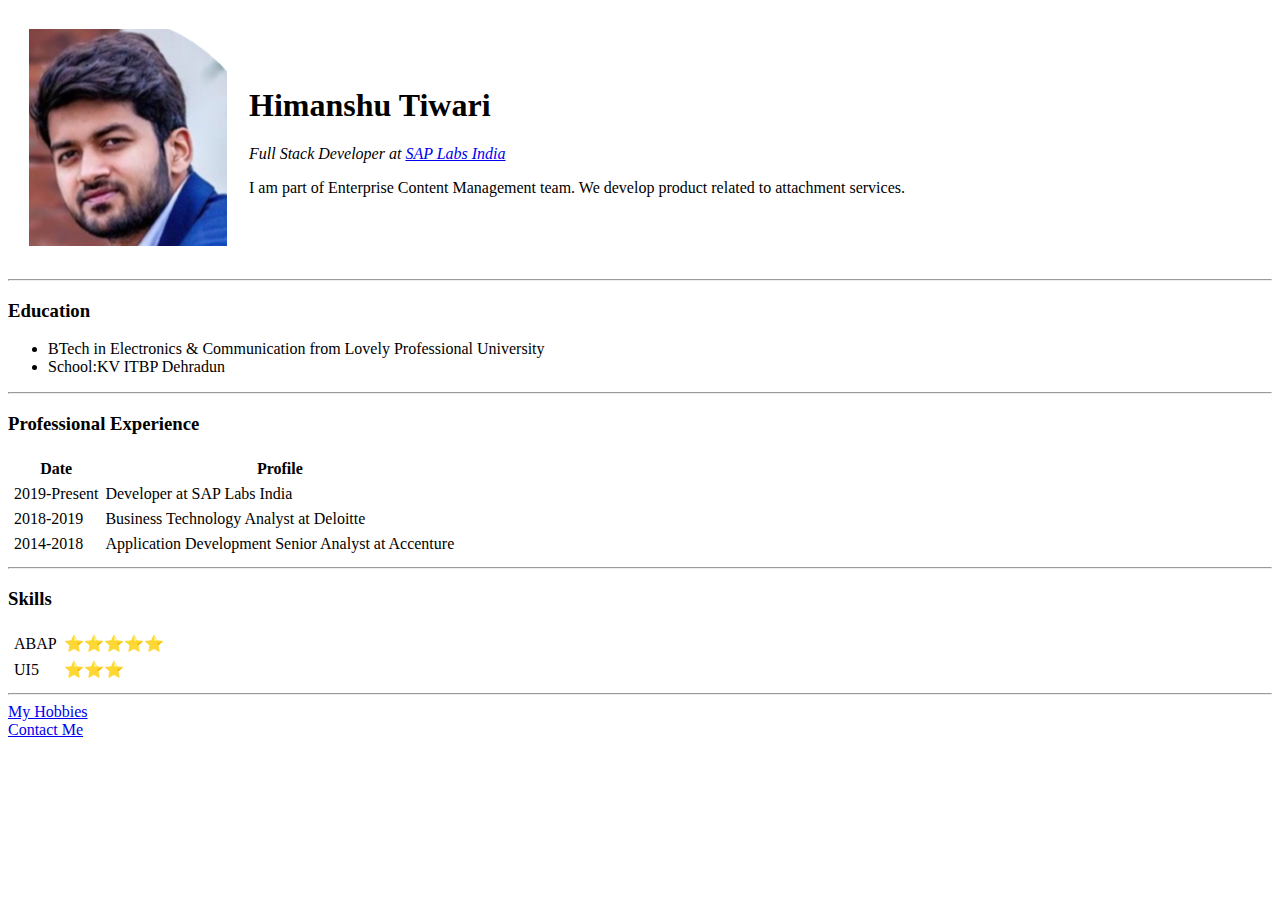
==== index.html @ e570da9e "Add Initial cv  Website page" ====
<!DOCTYPE html>
<html lang="en" dir="ltr">

<head>
  <meta charset="utf-8">
  <title>Himanshu Personal Site</title>
</head>

<body>
  <table cellspacing = 20>
    <tr>
      <td>
        <img src="image.png" alt="Himanshu Tiwari">
      </td>
      <td>
        <h1>Himanshu Tiwari</h1>
        <p><em>Full Stack Developer at <st><a href="https://www.sap.com">SAP Labs India</a></st></em></p>
        <p>I am part of Enterprise Content Management team. We develop product related to attachment services.</p>
      </td>
    </tr>
  </table>

<hr />
  <h3>Education</h3>
  <ul>
    <li>
      BTech in Electronics & Communication from Lovely Professional University
    </li>
    <li>
      School:KV ITBP Dehradun
    </li>
  </ul>
  <hr />
  <h3>Professional Experience</h3>
  <table CELLSPACING = "5">

        <thead>
      <tr>
        <th>
          Date
        </th>
        <th>
          Profile
        </th>
      </tr>
    </thead>
    <tr>
      <td>
        2019-Present
      </td>
      <td>
        Developer at SAP Labs India
      </td>
    </tr>
    <tr>
      <td>
        2018-2019
      </td>
      <td>
        Business Technology Analyst at Deloitte
      </td>
    </tr>
    <tr>
      <td>
        2014-2018
      </td>
      <td>
        Application Development Senior Analyst at Accenture
      </td>

    </tr>

  </table>
<hr />

  <h3>Skills</h3>
  <table CELLSPACING = "5">
<tr>
  <td>
    ABAP
    </td>
    <td>
      ⭐️⭐️⭐️⭐️⭐️
      </td>
  </tr>
  <tr>
    <td>
      UI5
      </td>
      <td>
        ⭐️⭐️⭐️
        </td>
    </tr>
  </table>
  <hr />
  <a href="hobbies.html">My Hobbies</a><br />
  <a href="contact.html">Contact Me</a><br />
</body>

</html>
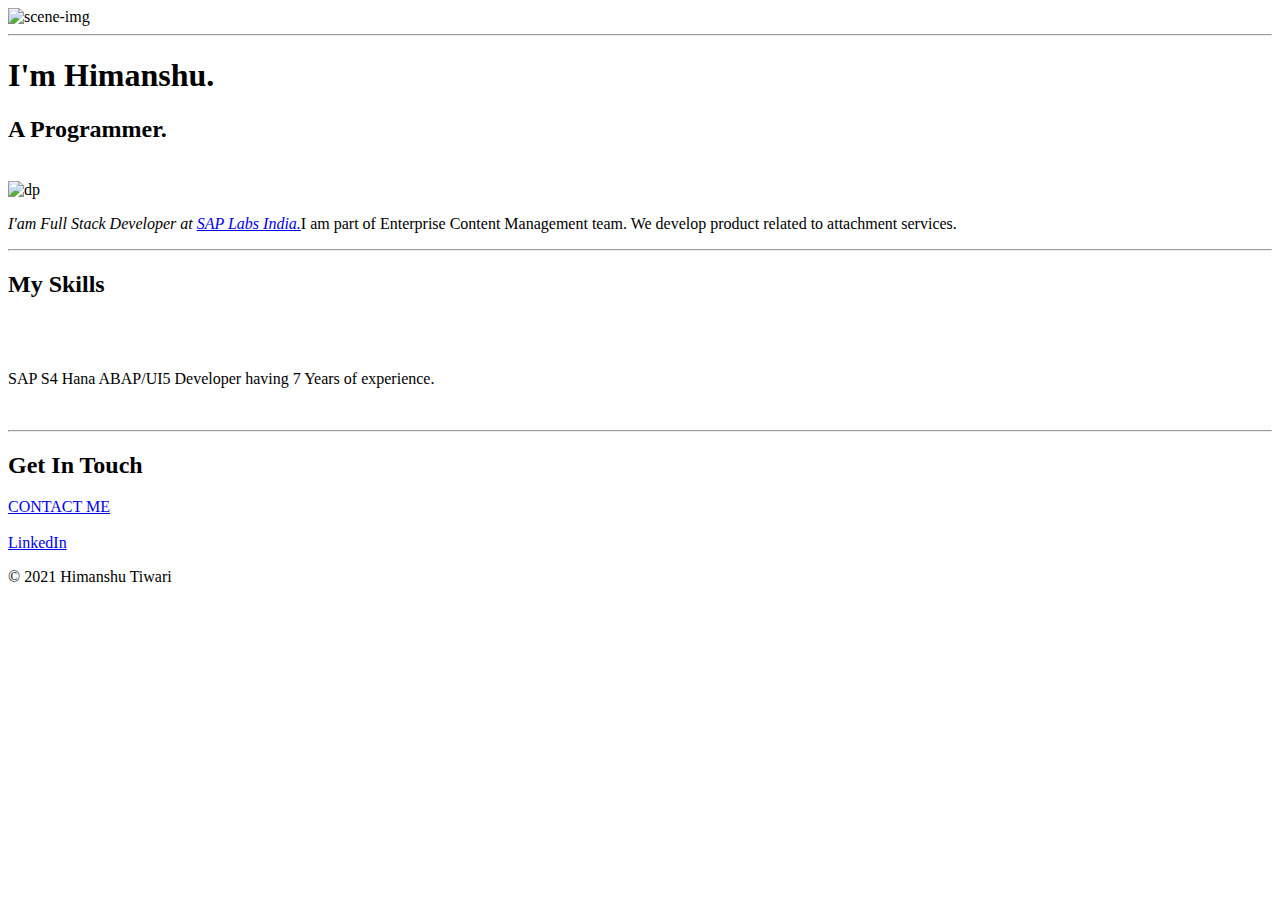
==== commit 09c8d24a: "Add files via upload" ====
--- a/index.html
+++ b/index.html
@@ -3,98 +3,58 @@
 
 <head>
   <meta charset="utf-8">
-  <title>Himanshu Personal Site</title>
+  <title>Himanshu Tiwari</title>
+  <link rel="stylesheet" href="css/styles.css">
+  <link rel="icon" href="favicon.ico">
+  <link rel="preconnect" href="https://fonts.gstatic.com">
+  <link href="https://fonts.googleapis.com/css2?family=Merriweather:ital,wght@0,300;1,400&family=Montserrat:wght@100&family=Sacramento&display=swap" rel="stylesheet">
+  <link rel="preconnect" href="https://fonts.gstatic.com">
+  <link href="https://fonts.googleapis.com/css2?family=Merriweather+Sans&display=swap" rel="stylesheet">
 </head>
 
 <body>
-  <table cellspacing = 20>
-    <tr>
-      <td>
-        <img src="image.png" alt="Himanshu Tiwari">
-      </td>
-      <td>
-        <h1>Himanshu Tiwari</h1>
-        <p><em>Full Stack Developer at <st><a href="https://www.sap.com">SAP Labs India</a></st></em></p>
-        <p>I am part of Enterprise Content Management team. We develop product related to attachment services.</p>
-      </td>
-    </tr>
-  </table>
+  <div class="top-container">
+    <img class="scene" src="images/scene.jpeg" alt="scene-img">
+    <hr>
+    <h1>I'm Himanshu.</h1>
+    <h2> A Programmer.</h2>
 
-<hr />
-  <h3>Education</h3>
-  <ul>
-    <li>
-      BTech in Electronics & Communication from Lovely Professional University
-    </li>
-    <li>
-      School:KV ITBP Dehradun
-    </li>
-  </ul>
-  <hr />
-  <h3>Professional Experience</h3>
-  <table CELLSPACING = "5">
+    <br />
+  </div>
 
-        <thead>
-      <tr>
-        <th>
-          Date
-        </th>
-        <th>
-          Profile
-        </th>
-      </tr>
-    </thead>
-    <tr>
-      <td>
-        2019-Present
-      </td>
-      <td>
-        Developer at SAP Labs India
-      </td>
-    </tr>
-    <tr>
-      <td>
-        2018-2019
-      </td>
-      <td>
-        Business Technology Analyst at Deloitte
-      </td>
-    </tr>
-    <tr>
-      <td>
-        2014-2018
-      </td>
-      <td>
-        Application Development Senior Analyst at Accenture
-      </td>
+  <div class="middle-container">
+    <div class="profile">
+      <img class="dp" src="images/image.png" alt="dp">
+      <p><em>I'am Full Stack Developer at <st><a href="https://www.sap.com">SAP Labs India.</a></st></em>I am part of Enterprise Content Management team. We develop product related to attachment services.</p>
+    </div>
+    <hr>
+    <div class="skills">
+      <h2>My Skills</h2>
+      <div class="skill-row">
+        <img class="" src="" alt="">
 
-    </tr>
+      </div>
+      <div class="skill-row">
+        <img class="s4hana" src="images/s4hana.png" alt="">
+        <p>
+          SAP S4 Hana ABAP/UI5 Developer having 7 Years of experience.
+          </p>
+      </div>
+    </div>
+    <br>
+    <hr>
+    <div class="contact-me">
+      <h2>Get In Touch</h2>
+      <a class="btn" href="mailto:himanshu09tiwari@gmail.com">CONTACT ME</a>
+    </div>
+  </div>
+ <br>
 
-  </table>
-<hr />
+  <div class="bottom-container">
+    <a class="footer-link" href="http://www.linkedin.com/in/himanshu-tiwari-7333b778">LinkedIn</a>
+    <p class="copyright">© 2021 Himanshu Tiwari</p>
+  </div>
 
-  <h3>Skills</h3>
-  <table CELLSPACING = "5">
-<tr>
-  <td>
-    ABAP
-    </td>
-    <td>
-      ⭐️⭐️⭐️⭐️⭐️
-      </td>
-  </tr>
-  <tr>
-    <td>
-      UI5
-      </td>
-      <td>
-        ⭐️⭐️⭐️
-        </td>
-    </tr>
-  </table>
-  <hr />
-  <a href="hobbies.html">My Hobbies</a><br />
-  <a href="contact.html">Contact Me</a><br />
 </body>
 
 </html>
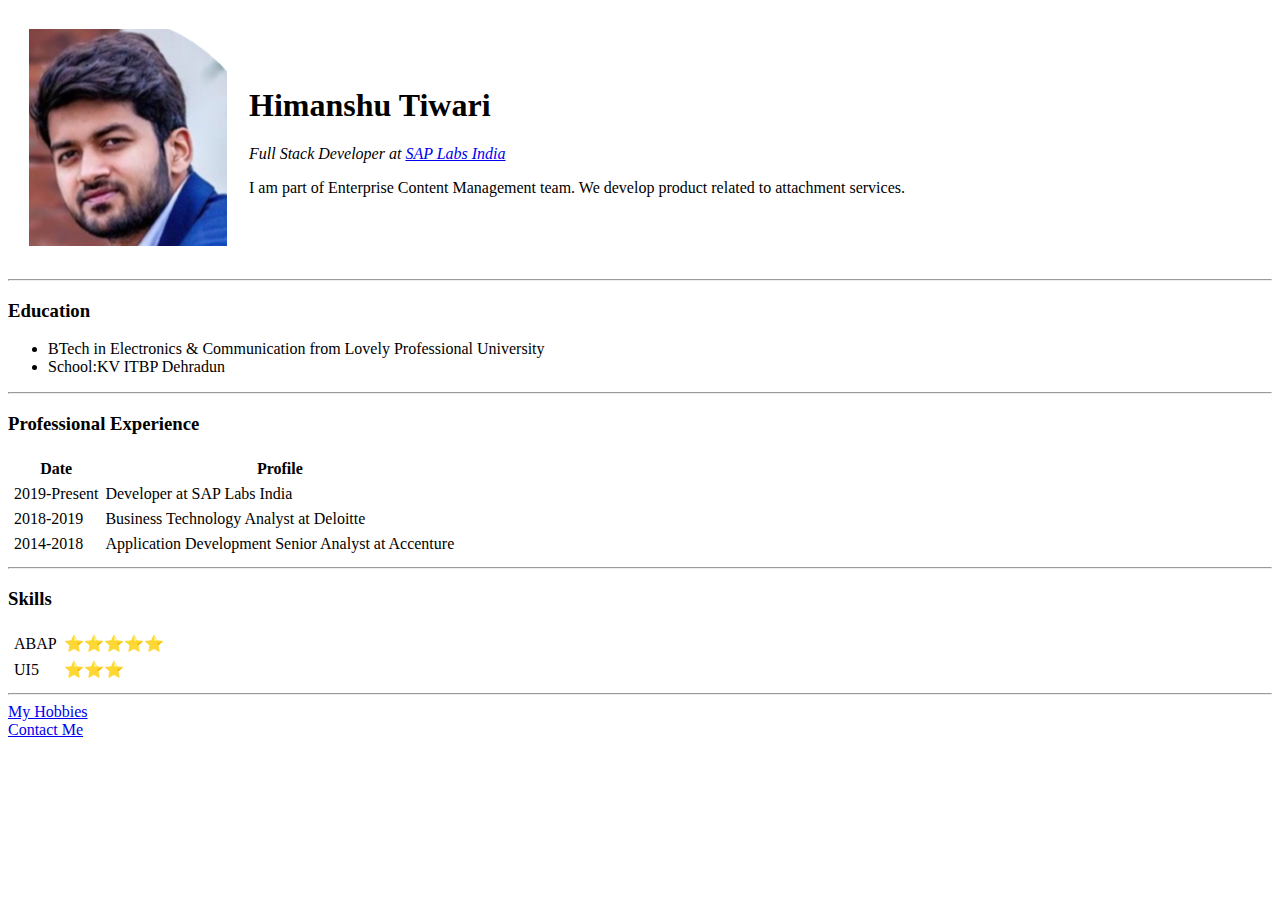
==== commit 81097ec6: "Add files via upload" ====
--- a/index.html
+++ b/index.html
@@ -3,58 +3,100 @@
 
 <head>
   <meta charset="utf-8">
-  <title>Himanshu Tiwari</title>
+  <title>Himanshu Personal Site</title>
   <link rel="stylesheet" href="css/styles.css">
-  <link rel="icon" href="favicon.ico">
-  <link rel="preconnect" href="https://fonts.gstatic.com">
-  <link href="https://fonts.googleapis.com/css2?family=Merriweather:ital,wght@0,300;1,400&family=Montserrat:wght@100&family=Sacramento&display=swap" rel="stylesheet">
-  <link rel="preconnect" href="https://fonts.gstatic.com">
-  <link href="https://fonts.googleapis.com/css2?family=Merriweather+Sans&display=swap" rel="stylesheet">
+
 </head>
 
 <body>
-  <div class="top-container">
-    <img class="scene" src="images/scene.jpeg" alt="scene-img">
-    <hr>
-    <h1>I'm Himanshu.</h1>
-    <h2> A Programmer.</h2>
+  <table cellspacing=20>
+    <tr>
+      <td>
+        <img class="first" src="image.png" alt="Himanshu Tiwari">
+      </td>
+      <td>
+        <h1 id="heading">Himanshu Tiwari</h1>
+        <p><em>Full Stack Developer at <st><a href="https://www.sap.com">SAP Labs India</a></st></em></p>
+        <p>I am part of Enterprise Content Management team. We develop product related to attachment services.</p>
+      </td>
+    </tr>
+  </table>
 
-    <br />
-  </div>
+  <hr />
+  <h3>Education</h3>
+  <ul>
+    <li>
+      BTech in Electronics & Communication from Lovely Professional University
+    </li>
+    <li>
+      School:KV ITBP Dehradun
+    </li>
+  </ul>
+  <hr />
+  <h3>Professional Experience</h3>
+  <table CELLSPACING="5">
 
-  <div class="middle-container">
-    <div class="profile">
-      <img class="dp" src="images/image.png" alt="dp">
-      <p><em>I'am Full Stack Developer at <st><a href="https://www.sap.com">SAP Labs India.</a></st></em>I am part of Enterprise Content Management team. We develop product related to attachment services.</p>
-    </div>
-    <hr>
-    <div class="skills">
-      <h2>My Skills</h2>
-      <div class="skill-row">
-        <img class="" src="" alt="">
+    <thead>
+      <tr>
+        <th>
+          Date
+        </th>
+        <th>
+          Profile
+        </th>
+      </tr>
+    </thead>
+    <tr>
+      <td>
+        2019-Present
+      </td>
+      <td>
+        Developer at SAP Labs India
+      </td>
+    </tr>
+    <tr>
+      <td>
+        2018-2019
+      </td>
+      <td>
+        Business Technology Analyst at Deloitte
+      </td>
+    </tr>
+    <tr>
+      <td>
+        2014-2018
+      </td>
+      <td>
+        Application Development Senior Analyst at Accenture
+      </td>
 
-      </div>
-      <div class="skill-row">
-        <img class="s4hana" src="images/s4hana.png" alt="">
-        <p>
-          SAP S4 Hana ABAP/UI5 Developer having 7 Years of experience.
-          </p>
-      </div>
-    </div>
-    <br>
-    <hr>
-    <div class="contact-me">
-      <h2>Get In Touch</h2>
-      <a class="btn" href="mailto:himanshu09tiwari@gmail.com">CONTACT ME</a>
-    </div>
-  </div>
- <br>
+    </tr>
 
-  <div class="bottom-container">
-    <a class="footer-link" href="http://www.linkedin.com/in/himanshu-tiwari-7333b778">LinkedIn</a>
-    <p class="copyright">© 2021 Himanshu Tiwari</p>
-  </div>
+  </table>
+  <hr />
 
+  <h3>Skills</h3>
+  <table CELLSPACING="5">
+    <tr>
+      <td>
+        ABAP
+      </td>
+      <td>
+        ⭐️⭐️⭐️⭐️⭐️
+      </td>
+    </tr>
+    <tr>
+      <td>
+        UI5
+      </td>
+      <td>
+        ⭐️⭐️⭐️
+      </td>
+    </tr>
+  </table>
+  <hr />
+  <a href="hobbies.html">My Hobbies</a><br />
+  <a href="contact.html">Contact Me</a><br />
 </body>
 
 </html>
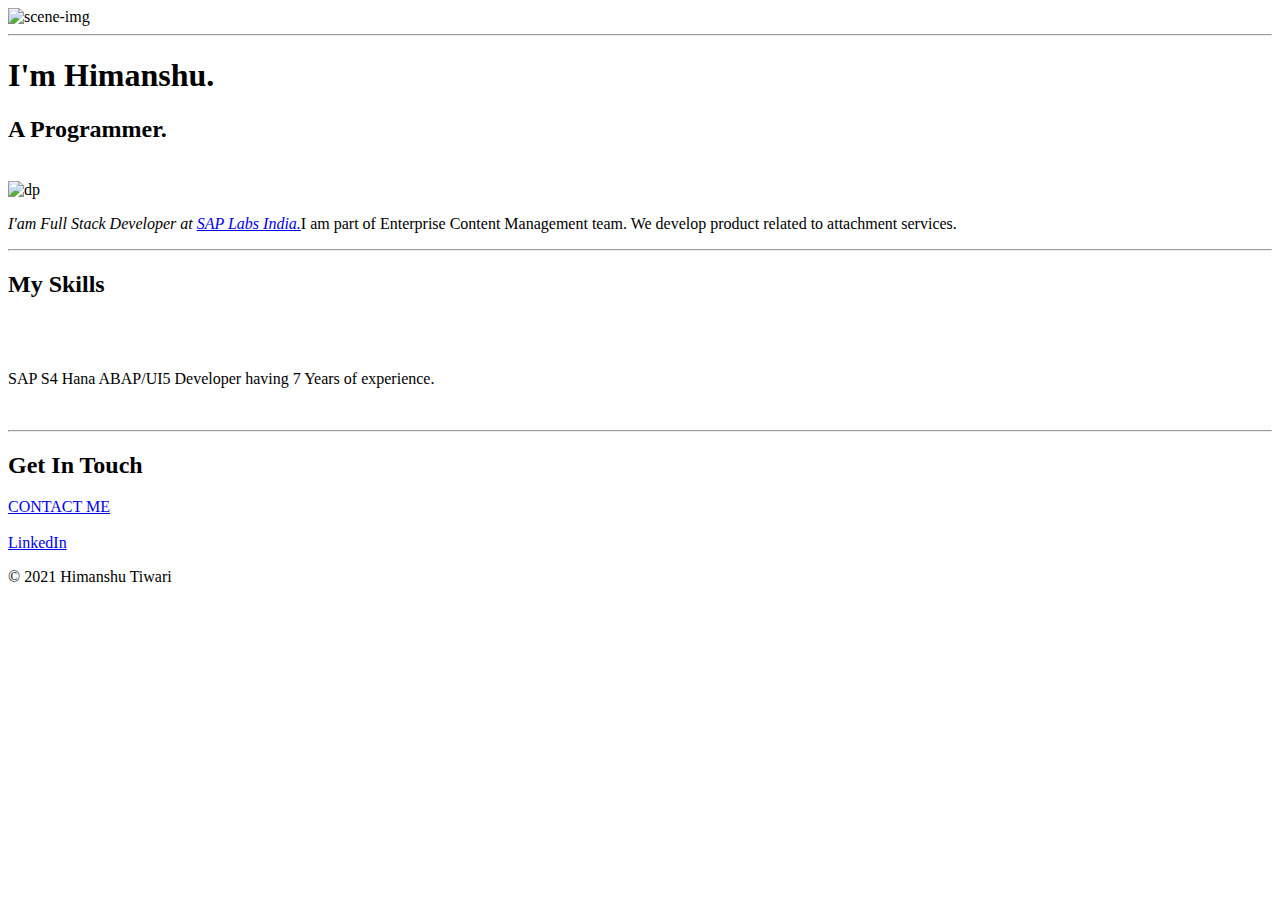
==== commit afadd34f: "Add files via upload" ====
--- a/index.html
+++ b/index.html
@@ -3,100 +3,58 @@
 
 <head>
   <meta charset="utf-8">
-  <title>Himanshu Personal Site</title>
+  <title>Himanshu Tiwari</title>
   <link rel="stylesheet" href="css/styles.css">
-
+  <link rel="icon" href="favicon.ico">
+  <link rel="preconnect" href="https://fonts.gstatic.com">
+  <link href="https://fonts.googleapis.com/css2?family=Merriweather:ital,wght@0,300;1,400&family=Montserrat:wght@100&family=Sacramento&display=swap" rel="stylesheet">
+  <link rel="preconnect" href="https://fonts.gstatic.com">
+  <link href="https://fonts.googleapis.com/css2?family=Merriweather+Sans&display=swap" rel="stylesheet">
 </head>
 
 <body>
-  <table cellspacing=20>
-    <tr>
-      <td>
-        <img class="first" src="image.png" alt="Himanshu Tiwari">
-      </td>
-      <td>
-        <h1 id="heading">Himanshu Tiwari</h1>
-        <p><em>Full Stack Developer at <st><a href="https://www.sap.com">SAP Labs India</a></st></em></p>
-        <p>I am part of Enterprise Content Management team. We develop product related to attachment services.</p>
-      </td>
-    </tr>
-  </table>
+  <div class="top-container">
+    <img class="scene" src="images/scene.jpeg" alt="scene-img">
+    <hr>
+    <h1>I'm Himanshu.</h1>
+    <h2> A Programmer.</h2>
 
-  <hr />
-  <h3>Education</h3>
-  <ul>
-    <li>
-      BTech in Electronics & Communication from Lovely Professional University
-    </li>
-    <li>
-      School:KV ITBP Dehradun
-    </li>
-  </ul>
-  <hr />
-  <h3>Professional Experience</h3>
-  <table CELLSPACING="5">
+    <br />
+  </div>
 
-    <thead>
-      <tr>
-        <th>
-          Date
-        </th>
-        <th>
-          Profile
-        </th>
-      </tr>
-    </thead>
-    <tr>
-      <td>
-        2019-Present
-      </td>
-      <td>
-        Developer at SAP Labs India
-      </td>
-    </tr>
-    <tr>
-      <td>
-        2018-2019
-      </td>
-      <td>
-        Business Technology Analyst at Deloitte
-      </td>
-    </tr>
-    <tr>
-      <td>
-        2014-2018
-      </td>
-      <td>
-        Application Development Senior Analyst at Accenture
-      </td>
+  <div class="middle-container">
+    <div class="profile">
+      <img class="dp" src="images/image.png" alt="dp">
+      <p><em>I'am Full Stack Developer at <st><a href="https://www.sap.com">SAP Labs India.</a></st></em>I am part of Enterprise Content Management team. We develop product related to attachment services.</p>
+    </div>
+    <hr>
+    <div class="skills">
+      <h2>My Skills</h2>
+      <div class="skill-row">
+        <img class="" src="" alt="">
 
-    </tr>
+      </div>
+      <div class="skill-row">
+        <img class="s4hana" src="images/s4hana.png" alt="">
+        <p>
+          SAP S4 Hana ABAP/UI5 Developer having 7 Years of experience.
+          </p>
+      </div>
+    </div>
+    <br>
+    <hr>
+    <div class="contact-me">
+      <h2>Get In Touch</h2>
+      <a class="btn" href="mailto:himanshu09tiwari@gmail.com">CONTACT ME</a>
+    </div>
+  </div>
+ <br>
 
-  </table>
-  <hr />
+  <div class="bottom-container">
+    <a class="footer-link" href="http://www.linkedin.com/in/himanshu-tiwari-7333b778">LinkedIn</a>
+    <p class="copyright">© 2021 Himanshu Tiwari</p>
+  </div>
 
-  <h3>Skills</h3>
-  <table CELLSPACING="5">
-    <tr>
-      <td>
-        ABAP
-      </td>
-      <td>
-        ⭐️⭐️⭐️⭐️⭐️
-      </td>
-    </tr>
-    <tr>
-      <td>
-        UI5
-      </td>
-      <td>
-        ⭐️⭐️⭐️
-      </td>
-    </tr>
-  </table>
-  <hr />
-  <a href="hobbies.html">My Hobbies</a><br />
-  <a href="contact.html">Contact Me</a><br />
 </body>
 
 </html>
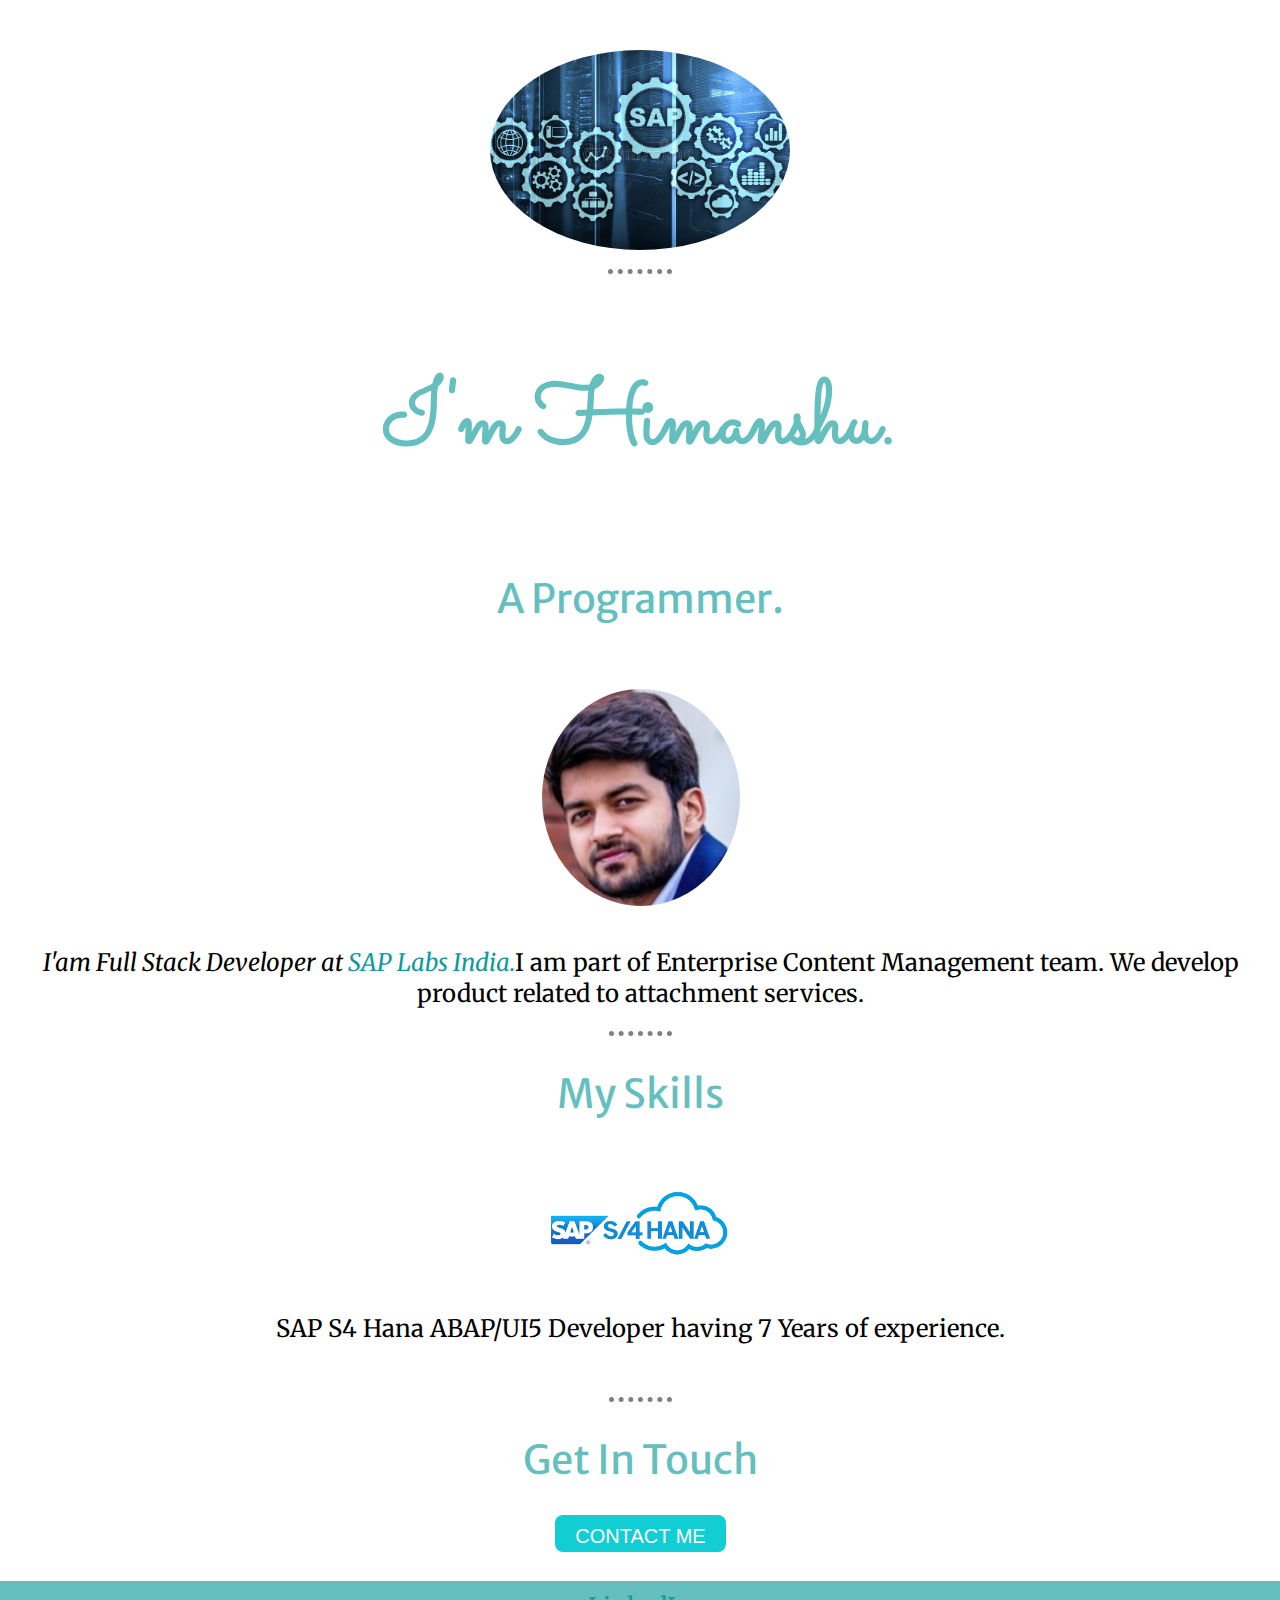
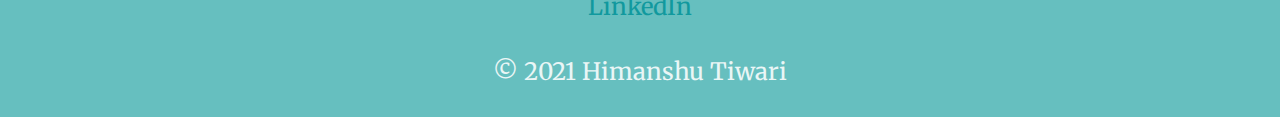
==== commit 5639f72c: "Update index.html" ====
--- a/index.html
+++ b/index.html
@@ -4,7 +4,7 @@
 <head>
   <meta charset="utf-8">
   <title>Himanshu Tiwari</title>
-  <link rel="stylesheet" href="css/styles.css">
+  <link rel="stylesheet" href="styles.css">
   <link rel="icon" href="favicon.ico">
   <link rel="preconnect" href="https://fonts.gstatic.com">
   <link href="https://fonts.googleapis.com/css2?family=Merriweather:ital,wght@0,300;1,400&family=Montserrat:wght@100&family=Sacramento&display=swap" rel="stylesheet">
@@ -14,7 +14,7 @@
 
 <body>
   <div class="top-container">
-    <img class="scene" src="images/scene.jpeg" alt="scene-img">
+    <img class="scene" src="scene.jpeg" alt="scene-img">
     <hr>
     <h1>I'm Himanshu.</h1>
     <h2> A Programmer.</h2>
@@ -24,7 +24,7 @@
 
   <div class="middle-container">
     <div class="profile">
-      <img class="dp" src="images/image.png" alt="dp">
+      <img class="dp" src="image.png" alt="dp">
       <p><em>I'am Full Stack Developer at <st><a href="https://www.sap.com">SAP Labs India.</a></st></em>I am part of Enterprise Content Management team. We develop product related to attachment services.</p>
     </div>
     <hr>
@@ -35,7 +35,7 @@
 
       </div>
       <div class="skill-row">
-        <img class="s4hana" src="images/s4hana.png" alt="">
+        <img class="s4hana" src="s4hana.png" alt="">
         <p>
           SAP S4 Hana ABAP/UI5 Developer having 7 Years of experience.
           </p>
--- a/styles.css
+++ b/styles.css
@@ -0,0 +1,117 @@
+div {
+  background-color: #E4F9F5;
+  background-color: white;
+}
+
+p {
+  margin-bottom: 0;
+  padding: 10px;;
+}
+
+body {
+  margin: 0;
+  text-align: center;
+  font-family: 'Merriweather', verdana, sans-serif;
+  font-size: 150%;
+  background-color: white;
+}
+
+h1 {
+  margin-top: 50px auto 0 auto;
+  font-family: 'Sacramento', cursive;
+  font-size: 5.625rem;
+  color: #66BFBF;
+  line-height: 2;
+}
+
+h2 {
+  font-family: 'Merriweather Sans', sans-serif;
+  font-size: 2.5rem;
+  color: #66BFBF;
+  font-weight: normal;
+}
+
+h3 {
+  color: #11999E;
+  font-family: 'Montserrat', sans-serif;
+}
+
+.top-container {
+  background-color: #E4F9F5;
+  position: relative;
+  padding-top: 50px;
+  background-color: white;
+}
+
+.middle-container {
+  margin: auto auto auto 1px;
+}
+
+.bottom-container {
+  background-color: #66bfbf;
+  padding: 10px 0 20px;
+}
+
+.scene {
+  border-radius: 100%;
+  width: 300px;
+}
+
+.dp {
+  border-radius: 100%;
+}
+
+hr {
+  background-color: white;
+  width: 5%;
+  border-style: dotted none none none;
+  border-color: grey;
+  border-width: 5px;
+}
+
+.skill-row {
+  width: 60%;
+  margin: 0 auto auto auto;
+}
+
+.s4hana {
+  border-radius: 100%;
+  width: 25%;
+}
+a {
+  color: #11999e;
+  text-decoration: none;
+}
+a:hover {
+  color:#eaf6f6;
+}
+.btn {
+  background: #11cdd4;
+  background-image: -webkit-linear-gradient(top, #11cdd4, #1199e);
+  background-image: -moz-linear-gradient(top, #11cdd4, #1199e);
+  background-image: -ms-linear-gradient(top, #11cdd4, #1199e);
+  background-image: -o-linear-gradient(top, #11cdd4, #1199e);
+  background-image: linear-gradient(to bottom, #11cdd4, #1199e);
+  -webkit-border-radius: 8;
+  -moz-border-radius: 8;
+  border-radius: 8px;
+  font-family: Arial;
+  color: #ffffff;
+  font-size: 20px;
+  padding: 10px 20px 5px 20px;
+  text-decoration: none;
+}
+
+.btn:hover {
+  background: #30e3cb;
+  background-image: -webkit-linear-gradient(top, #30e3cb, #2bc48d);
+  background-image: -moz-linear-gradient(top, #30e3cb, #2bc48d);
+  background-image: -ms-linear-gradient(top, #30e3cb, #2bc48d);
+  background-image: -o-linear-gradient(top, #30e3cb, #2bc48d);
+  background-image: linear-gradient(to bottom, #30e3cb, #2bc48d);
+  text-decoration: none;
+}
+.copyright {
+  color :#eaf6f6;
+  font-style: 0.75rem;
+}
